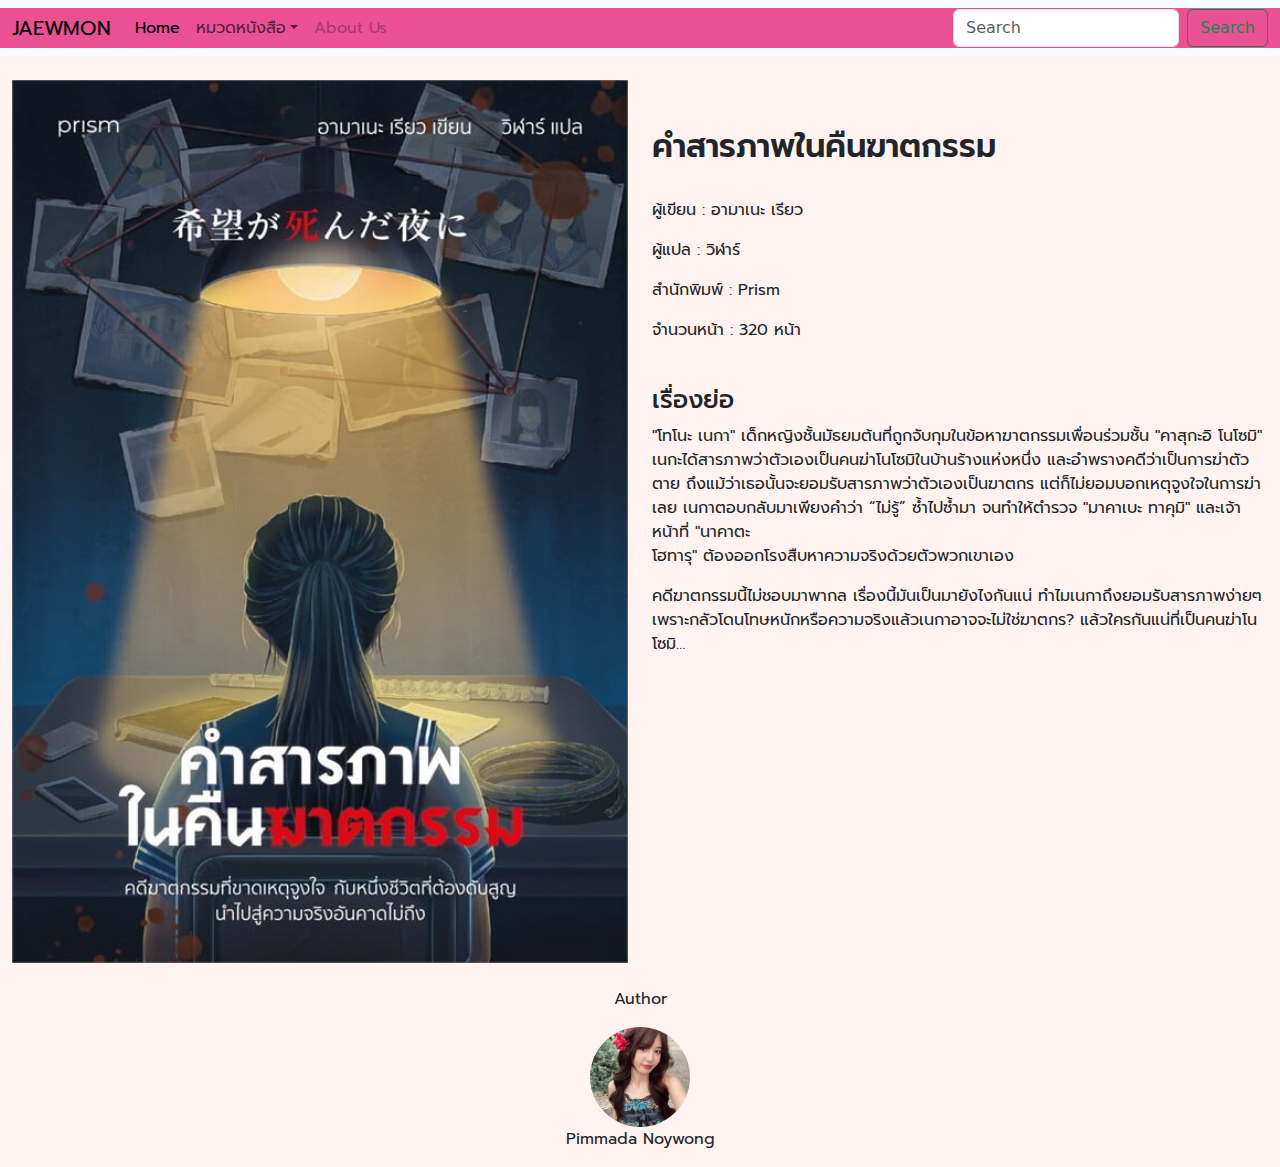
==== index.html @ bf3cbb0e "ver.1" ====
<!doctype html>
<html lang="en">
  <head>
    <meta charset="utf-8">
    <meta name="viewport" content="width=device-width, initial-scale=1">
    <title>แนะนำหนังสือ "คำสารภาพในคืนฆาตกรรม" เปิดเผยความจริงคดีฆาตกรรม</title>
    <meta name="keywords" content="คำสารภาพในคืนฆาตกรรม, นิยายสืบสวน, จุติมา บูรพา, ฆาตกรรม, เปิดเผยความจริง">
    <meta name="description" content=""คำสารภาพในคืนฆาตกรรม" โดย จุติมา บูรพา เป็นนิยายแนวสืบสวนที่เต็มไปด้วยความตื่นเต้นและลึกลับ หนังสือเล่มนี้เล่าถึงเหตุการณ์ฆาตกรรมที่เกิดขึ้นในคืนหนึ่ง เมื่อผู้ต้องสงสัยต้องเผชิญกับความจริงและการสารภาพที่ทำให้ทุกคนต้องตั้งคำถามถึงความเชื่อมั่นและความถูกต้องของตัวเอง">
    <link href="https://cdn.jsdelivr.net/npm/bootstrap@5.3.3/dist/css/bootstrap.min.css" rel="stylesheet" integrity="sha384-QWTKZyjpPEjISv5WaRU9OFeRpok6YctnYmDr5pNlyT2bRjXh0JMhjY6hW+ALEwIH" crossorigin="anonymous">
    <link rel="stylesheet" href="css/style.css">
    <link rel="preconnect" href="https://fonts.googleapis.com">
    <link rel="preconnect" href="https://fonts.gstatic.com" crossorigin>
    <link href="https://fonts.googleapis.com/css2?family=Prompt:wght@100;400;500;600&display=swap" rel="stylesheet">

</head>

  <body>
   <div class="sticky-top"> 
    <nav class="navbar navbar-expand-lg bg-body-tertiary">
        <div class="container-fluid" style="background-color: #e95193"> 
          <a class="navbar-brand" href="#">JAEWMON</a>
          <button class="navbar-toggler" type="button" data-bs-toggle="collapse" data-bs-target="#navbarSupportedContent" aria-controls="navbarSupportedContent" aria-expanded="false" aria-label="Toggle navigation">
            <span class="navbar-toggler-icon"></span>
          </button>
          <div class="collapse navbar-collapse" id="navbarSupportedContent">
            <ul class="navbar-nav me-auto mb-2 mb-lg-0">
              <li class="nav-item">
                <a class="nav-link active" aria-current="page" href="http://127.0.0.1:5500/index3.html">Home</a>
              </li>
              <li class="nav-item dropdown">
                <a class="nav-link dropdown-toggle" href="#" role="button" data-bs-toggle="dropdown" aria-expanded="false">หมวดหนังสือ</a>
                <ul class="dropdown-menu">
                  <li><a class="dropdown-item" href="http://127.0.0.1:5500/index.html">นิยาย</a></li>
                  <li><a class="dropdown-item" href="http://127.0.0.1:5500/index2.html">วรรณกรรม</a></li>
                </ul>
              </li>
              <li class="nav-item">
                <a class="nav-link disabled" aria-disabled="true">About Us</a>
              </li>
            </ul>
            <form class="d-flex" role="search">
              <input class="form-control me-2" type="search" placeholder="Search" aria-label="Search">
              <button class="btn btn-outline-success" type="submit">Search</button>
            </form>
          </div>
        </div>
      </nav>
   </div>
<br>
   <div class="container-fluid">
	<div class="row">
		<div class="col-md-6">
			<img src="images/1000275488_front_XXXL.jpg" class="w-100" >
		</div>
		<div class="col-md-6">
        <br>
        <br>
			<h2>
				คำสารภาพในคืนฆาตกรรม
			</h2>
            <br>
            <p>
                ผู้เขียน : อามาเนะ เรียว
            </p>
            <p>
                ผู้แปล : วิฬาร์
            </p>  
            <p> 
                สำนักพิมพ์ : Prism
            </p>
            <p>
                จำนวนหน้า : 320 หน้า
            </p>
            <br>
            <h3>
             <small> เรื่องย่อ </small>   
            </h3>
			<p>
				"โทโนะ เนกา" เด็กหญิงชั้นมัธยมต้นที่ถูกจับกุมในข้อหาฆาตกรรมเพื่อนร่วมชั้น "คาสุกะอิ โนโซมิ" <br>เนกะได้สารภาพว่าตัวเองเป็นคนฆ่าโนโซมิในบ้านร้างแห่งหนึ่ง และอำพรางคดีว่าเป็นการฆ่าตัวตาย ถึงแม้ว่าเธอนั้นจะยอมรับสารภาพว่าตัวเองเป็นฆาตกร แต่ก็ไม่ยอมบอกเหตุจูงใจในการฆ่าเลย เนกาตอบกลับมาเพียงคำว่า “ไม่รู้” ซ้ำไปซ้ำมา จนทำให้ตำรวจ "มาคาเบะ ทาคุมิ" และเจ้าหน้าที่ "นาคาตะ <br>โฮทารุ" ต้องออกโรงสืบหาความจริงด้วยตัวพวกเขาเอง
            <p> คดีฆาตกรรมนี้ไม่ชอบมาพากล เรื่องนี้มันเป็นมายังไงกันแน่ ทำไมเนกาถึงยอมรับสารภาพง่ายๆ เพราะกลัวโดนโทษหนักหรือความจริงแล้วเนกาอาจจะไม่ใช่ฆาตกร? แล้วใครกันแน่ที่เป็นคนฆ่าโนโซมิ…
			</p></p>
		</div>
	</div>
</div>
<br>
<div class="row">
    <div class="col-md-12 text-center">
    <p>Author</p>
<img src="images/IMG_8100.PNG" width="100" height="100" class="rounded-circle">
<br>
<p>Pimmada Noywong</p>
</div>
</div>

    <script src="https://cdn.jsdelivr.net/npm/bootstrap@5.3.3/dist/js/bootstrap.bundle.min.js" integrity="sha384-YvpcrYf0tY3lHB60NNkmXc5s9fDVZLESaAA55NDzOxhy9GkcIdslK1eN7N6jIeHz" crossorigin="anonymous"></script>
  </body>
</html>
---- css/style.css ----
body{background-color: #FFF3F1;}
p {
    font-family: "Prompt", sans-serif;
    font-weight: 400;
    font-style: normal;
  }

a {
    font-family: "Prompt", sans-serif;
    font-weight: 400;
    font-style: normal;
  }
  
h2 {
    font-family: "Prompt", sans-serif;
    font-weight: 600;
    font-style: normal;
  }

h3 {
    font-family: "Prompt", sans-serif;
    font-weight: 500;
    font-style: normal;
  }
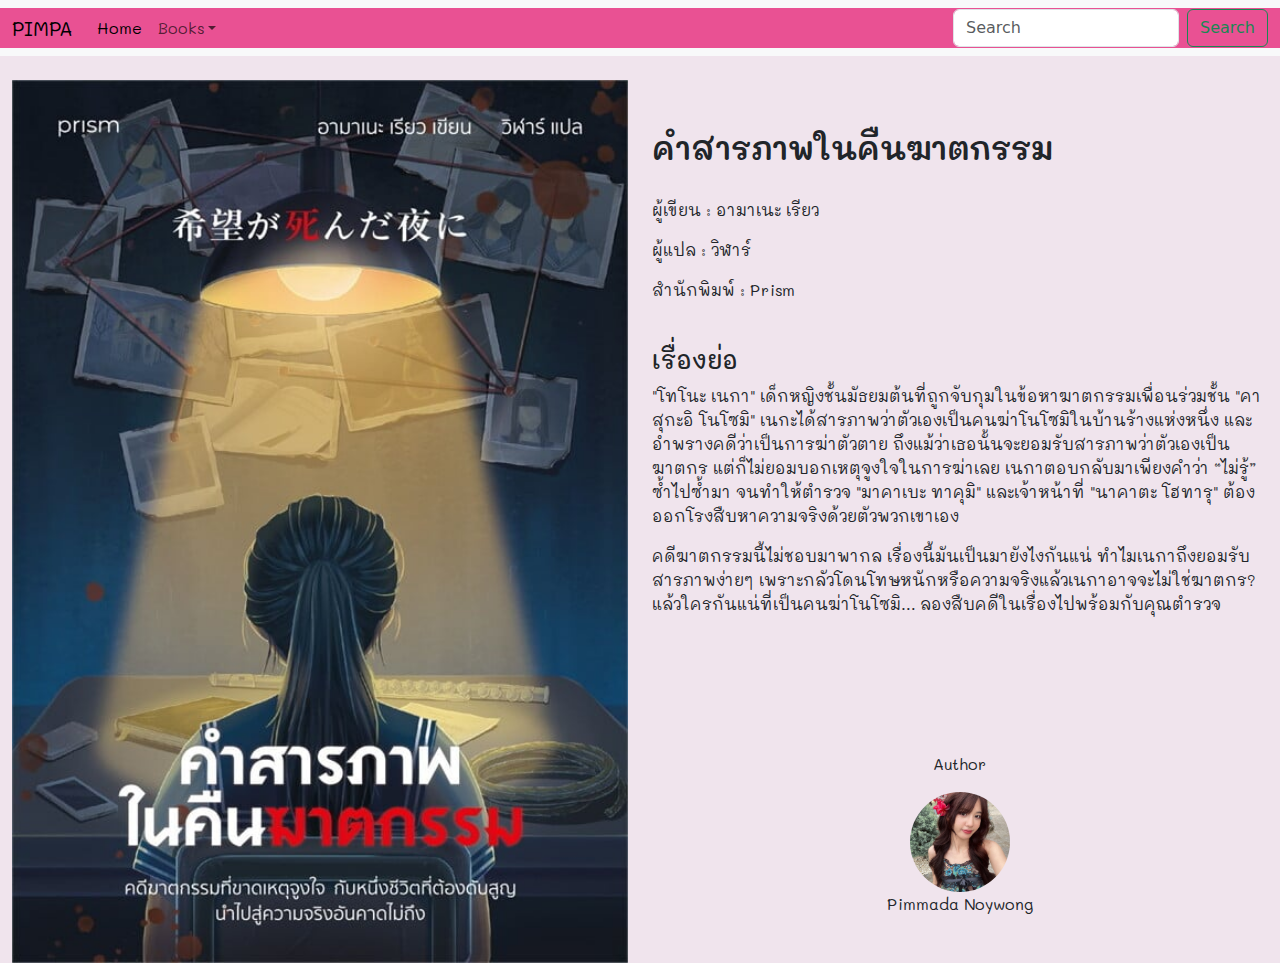
==== commit 2d2de354: "Add files via upload" ====
--- a/index.html
+++ b/index.html
@@ -10,7 +10,7 @@
     <link rel="stylesheet" href="css/style.css">
     <link rel="preconnect" href="https://fonts.googleapis.com">
     <link rel="preconnect" href="https://fonts.gstatic.com" crossorigin>
-    <link href="https://fonts.googleapis.com/css2?family=Prompt:wght@100;400;500;600&display=swap" rel="stylesheet">
+    <link href="https://fonts.googleapis.com/css2?family=Itim&family=Mali:wght@200;400;500;600&display=swap" rel="stylesheet">
 
 </head>
 
@@ -18,24 +18,21 @@
    <div class="sticky-top"> 
     <nav class="navbar navbar-expand-lg bg-body-tertiary">
         <div class="container-fluid" style="background-color: #e95193"> 
-          <a class="navbar-brand" href="#">JAEWMON</a>
+          <a class="navbar-brand" href="#">PIMPA</a>
           <button class="navbar-toggler" type="button" data-bs-toggle="collapse" data-bs-target="#navbarSupportedContent" aria-controls="navbarSupportedContent" aria-expanded="false" aria-label="Toggle navigation">
             <span class="navbar-toggler-icon"></span>
           </button>
           <div class="collapse navbar-collapse" id="navbarSupportedContent">
             <ul class="navbar-nav me-auto mb-2 mb-lg-0">
               <li class="nav-item">
-                <a class="nav-link active" aria-current="page" href="http://127.0.0.1:5500/index3.html">Home</a>
+                <a class="nav-link active" aria-current="page" href="index3.html">Home</a>
               </li>
               <li class="nav-item dropdown">
-                <a class="nav-link dropdown-toggle" href="#" role="button" data-bs-toggle="dropdown" aria-expanded="false">หมวดหนังสือ</a>
+                <a class="nav-link dropdown-toggle" href="#" role="button" data-bs-toggle="dropdown" aria-expanded="false">Books</a>
                 <ul class="dropdown-menu">
-                  <li><a class="dropdown-item" href="http://127.0.0.1:5500/index.html">นิยาย</a></li>
-                  <li><a class="dropdown-item" href="http://127.0.0.1:5500/index2.html">วรรณกรรม</a></li>
+                  <li><a class="dropdown-item" href="index.html">คำสารภาพในคืนฆาตกรรม</a></li>
+                  <li><a class="dropdown-item" href="index2.html">ขอให้อาหารคํ่ามื้อนี้มีแต่ความรัก</a></li>
                 </ul>
-              </li>
-              <li class="nav-item">
-                <a class="nav-link disabled" aria-disabled="true">About Us</a>
               </li>
             </ul>
             <form class="d-flex" role="search">
@@ -68,29 +65,31 @@
             <p> 
                 สำนักพิมพ์ : Prism
             </p>
-            <p>
-                จำนวนหน้า : 320 หน้า
-            </p>
             <br>
             <h3>
              <small> เรื่องย่อ </small>   
             </h3>
 			<p>
-				"โทโนะ เนกา" เด็กหญิงชั้นมัธยมต้นที่ถูกจับกุมในข้อหาฆาตกรรมเพื่อนร่วมชั้น "คาสุกะอิ โนโซมิ" <br>เนกะได้สารภาพว่าตัวเองเป็นคนฆ่าโนโซมิในบ้านร้างแห่งหนึ่ง และอำพรางคดีว่าเป็นการฆ่าตัวตาย ถึงแม้ว่าเธอนั้นจะยอมรับสารภาพว่าตัวเองเป็นฆาตกร แต่ก็ไม่ยอมบอกเหตุจูงใจในการฆ่าเลย เนกาตอบกลับมาเพียงคำว่า “ไม่รู้” ซ้ำไปซ้ำมา จนทำให้ตำรวจ "มาคาเบะ ทาคุมิ" และเจ้าหน้าที่ "นาคาตะ <br>โฮทารุ" ต้องออกโรงสืบหาความจริงด้วยตัวพวกเขาเอง
-            <p> คดีฆาตกรรมนี้ไม่ชอบมาพากล เรื่องนี้มันเป็นมายังไงกันแน่ ทำไมเนกาถึงยอมรับสารภาพง่ายๆ เพราะกลัวโดนโทษหนักหรือความจริงแล้วเนกาอาจจะไม่ใช่ฆาตกร? แล้วใครกันแน่ที่เป็นคนฆ่าโนโซมิ…
+				"โทโนะ เนกา" เด็กหญิงชั้นมัธยมต้นที่ถูกจับกุมในข้อหาฆาตกรรมเพื่อนร่วมชั้น "คาสุกะอิ โนโซมิ" เนกะได้สารภาพว่าตัวเองเป็นคนฆ่าโนโซมิในบ้านร้างแห่งหนึ่ง และอำพรางคดีว่าเป็นการฆ่าตัวตาย ถึงแม้ว่าเธอนั้นจะยอมรับสารภาพว่าตัวเองเป็นฆาตกร แต่ก็ไม่ยอมบอกเหตุจูงใจในการฆ่าเลย เนกาตอบกลับมาเพียงคำว่า “ไม่รู้” ซ้ำไปซ้ำมา จนทำให้ตำรวจ "มาคาเบะ ทาคุมิ" และเจ้าหน้าที่ "นาคาตะ โฮทารุ" ต้องออกโรงสืบหาความจริงด้วยตัวพวกเขาเอง
+            <p> คดีฆาตกรรมนี้ไม่ชอบมาพากล เรื่องนี้มันเป็นมายังไงกันแน่ ทำไมเนกาถึงยอมรับสารภาพง่ายๆ เพราะกลัวโดนโทษหนักหรือความจริงแล้วเนกาอาจจะไม่ใช่ฆาตกร? <br>แล้วใครกันแน่ที่เป็นคนฆ่าโนโซมิ… ลองสืบคดีในเรื่องไปพร้อมกับคุณตำรวจ
 			</p></p>
+      <br>
+      <br>
+      <br>
+      <br>
+      <br>
+      <div class="row">
+        <div class="col-md-12 text-center">
+        <p>Author</p>
+    <img src="images/IMG_8100.PNG" width="100" height="100" class="rounded-circle">
+    <br>
+    <p>Pimmada Noywong</p>
+    </div>
+    </div>
 		</div>
 	</div>
 </div>
-<br>
-<div class="row">
-    <div class="col-md-12 text-center">
-    <p>Author</p>
-<img src="images/IMG_8100.PNG" width="100" height="100" class="rounded-circle">
-<br>
-<p>Pimmada Noywong</p>
-</div>
-</div>
+
 
     <script src="https://cdn.jsdelivr.net/npm/bootstrap@5.3.3/dist/js/bootstrap.bundle.min.js" integrity="sha384-YvpcrYf0tY3lHB60NNkmXc5s9fDVZLESaAA55NDzOxhy9GkcIdslK1eN7N6jIeHz" crossorigin="anonymous"></script>
   </body>
--- a/css/style.css
+++ b/css/style.css
@@ -1,24 +1,25 @@
-body{background-color: #FFF3F1;}
+body{background-color: #f0e4ed}
 p {
-    font-family: "Prompt", sans-serif;
-    font-weight: 400;
-    font-style: normal;
-  }
+  font-family: "Mali", cursive;
+  font-weight: 400;
+  font-style: normal;
+}
 
 a {
-    font-family: "Prompt", sans-serif;
+    font-family: "Mali", cursive;
     font-weight: 400;
     font-style: normal;
   }
   
 h2 {
-    font-family: "Prompt", sans-serif;
+    font-family: "Mali", cursive;
     font-weight: 600;
     font-style: normal;
   }
 
 h3 {
-    font-family: "Prompt", sans-serif;
+    font-family: "Mali", cursive;
     font-weight: 500;
     font-style: normal;
-  }+  }
+  